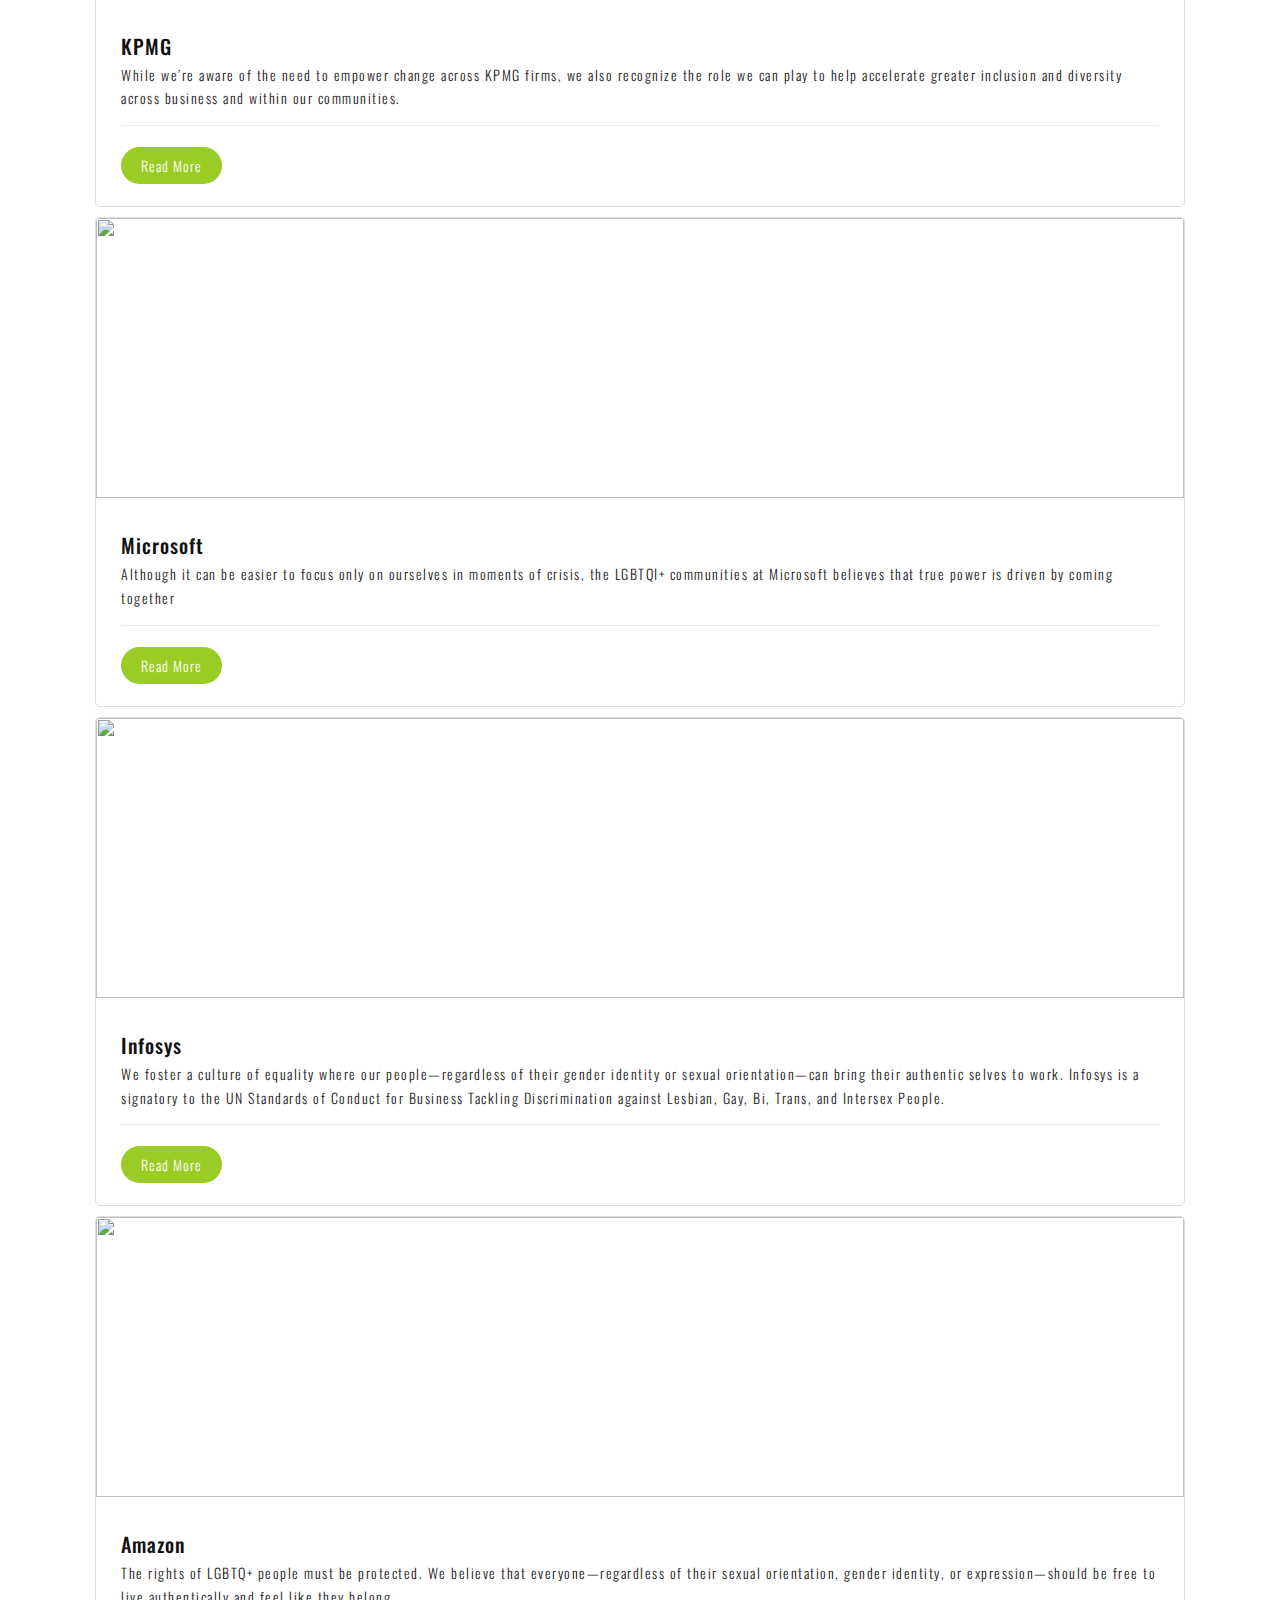
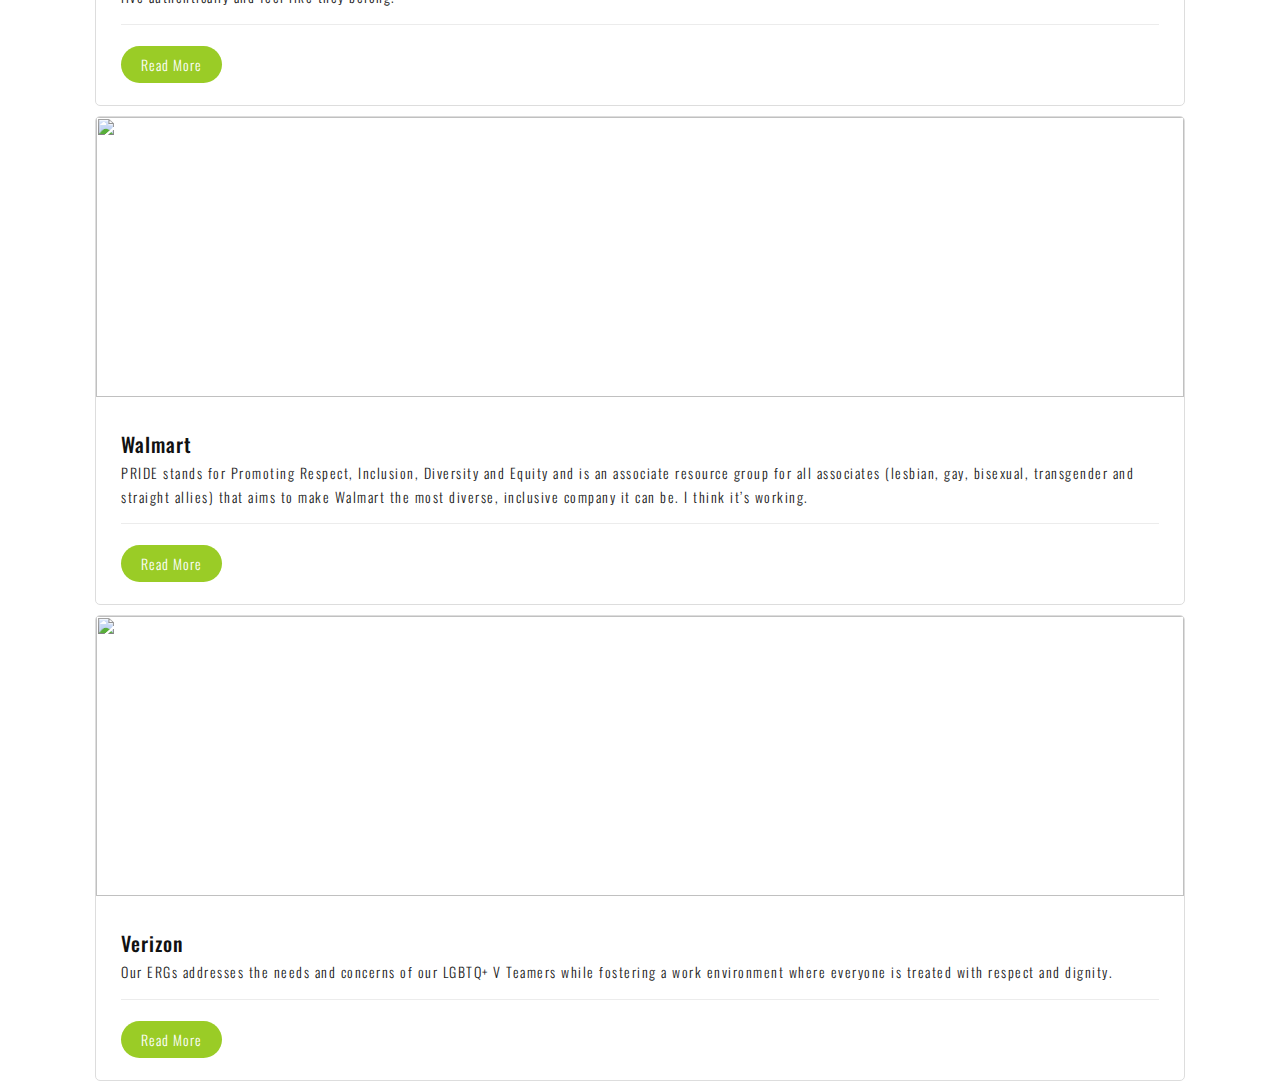
==== Recruitment.html @ 6e390035 "Create Recruitment.html" ====
<!DOCTYPE html PUBLIC "-//W3C//DTD XHTML 1.0 Transitional//EN" "http://www.w3.org/TR/xhtml1/DTD/xhtml1-transitional.dtd">
<html xmlns="http://www.w3.org/1999/xhtml">
	<head>
		<meta http-equiv="Content-Type"content="text/html; charset=utf-8"/>
		<meta name="viewport"content="width=device-width, initial-scale=1, minimum-scale=1, maximum-scale=1, user-scalable=no">
		<title>News Slider</title>
		<link href="css/style.css"rel="stylesheet"type="text/css"/>
		<link rel="stylesheet" href="https://stackpath.bootstrapcdn.com/bootstrap/4.5.2/css/bootstrap.min.css" crossorigin="anonymous">
		<link rel="stylesheet" href="https://stackpath.bootstrapcdn.com/font-awesome/4.7.0/css/font-awesome.min.css" crossorigin="anonymous">
		<link rel="stylesheet" href="https://cdnjs.cloudflare.com/ajax/libs/owl-carousel/1.3.3/owl.carousel.min.css" crossorigin="anonymous" />
		<script src="https://code.jquery.com/jquery-1.12.4.js" crossorigin="anonymous"></script>
		<script src="https://cdnjs.cloudflare.com/ajax/libs/owl-carousel/1.3.3/owl.carousel.min.js" crossorigin="anonymous"></script>

        <style>
            @import url('https://fonts.googleapis.com/css2?family=Oswald:wght@200;300;400;500;600;700&display=swap');

* {
	margin: 0;
	padding: 0;
	box-sizing: border-box;
}

body {
	font-family: 'Oswald', sans-serif !important;
	display: flex;
	height: 100vh;
	align-items: center;
}

.news-wrap {
	width: 100%;
	padding: 30px 0;
}

.news-grid {
	width: auto;
	position: relative;
	background: #fff;
	border-radius: 5px;
	overflow: hidden;
	border: 1px solid #ddd;	/*box-shadow: 0px 10px 30px 0px rgba(50, 50, 50, 0.16);*/
	margin: 10px;
}

.news-grid-image {
	width: 100%;
	height: 280px;
	overflow: hidden;
}

.news-grid-image img {
	width: 100%;
	height: 100%;
	object-fit: cover;
	transition: .5s;
}



.news-grid-box h1 {
	color: rgb(255, 255, 255);
	font-size: 30px;
	font-weight: 400;
	letter-spacing: 2px;
	padding-bottom: 5px;
	border-bottom: 1px solid rgba(255, 255, 255, .3);
	margin-bottom: 5px;
}

.news-grid-box p {
	color: #fff;
	font-size: 14px;
	font-weight: 400;
	margin-bottom: 0px;
}

.news-grid-txt {
	padding: 25px;
}



.news-grid-txt h2 {
	color: #111;
	font-size: 20px;
	font-weight: 500;
	letter-spacing: 1px;
	margin: 10px 0px 5px 0px;
}

.news-grid-txt ul {
	padding: 0;
	margin: 0;
}

.news-grid-txt ul li {
	list-style: none;
	display: inline-block;
	color: #999;
	font-size: 14px;
	font-weight: 300;
	margin: 8px 10px 8px 0px;
	letter-spacing: 1px;
}



.news-grid-txt p {
	color: #222;
	font-size: 14px;
	font-weight: 300;
	line-height: 170%;
	letter-spacing: 1.5px;
	border-bottom: 1px solid #ececec;
	padding-bottom: 15px;
	margin-bottom: 25px;
}

.news-grid-txt a {
	color: #fff;
	background: #9acc26;
	padding: 8px 20px;
	border-radius: 50px;
	font-size: 14px;
	font-weight: 300;
	line-height: 30px;
	letter-spacing: 1px;
	text-decoration-line: none;
	transition: .5s;
}

/*Hover-Section*/
.news-grid:hover .news-grid-box {
	left: 15px;
	transition: .5s;
}

.news-grid:hover .news-grid-image img {
	filter: grayscale(1);
	transform: scale(1.1);
	transition: .5s;
}

.news-grid:hover .news-grid-txt a {
	text-decoration-line: none;
	color: #fff;
	letter-spacing: 2px;
	transition: .5s;
}

/*OWL*/
.owl-controls .owl-buttons {
	position: relative;
}

.owl-controls .owl-prev {
	position: absolute;
	left: -40px;
	bottom: 230px;
	padding: 8px 17px;
	background: #cc26b6;
	border-radius: 50px;
	transition: .5s;
}

.owl-controls .owl-next {
	position: absolute;
	right: -40px;
	bottom: 230px;
	padding: 8px 17px;
	background: #cc26b6;
	border-radius: 50px;
	transition: .5s;
}

.owl-controls .owl-prev:after, .owl-controls .owl-next:after {
	content: '\f104';
	font-family: FontAwesome;
	color: #fff;
	font-size: 16px;
}

.owl-controls .owl-next:after {
	content: '\f105';
}

.owl-controls .owl-prev:hover, .owl-controls .owl-next:hover {
	background: #000;
}

</style>


	</head>
	<body>
		<div class="container">
			<div class="row">
				<div class="col-lg-12">
					<div id="news-slider" class="owl-carousel">
						<!-- 1 -->
						<div class="news-grid">
							<div class="news-grid-image"><img src="https://searchengineland.com/figz/wp-content/seloads/2016/06/Google-Gay-Pride-Month.png" alt="">
								<div class="news-grid-box">
						
								</div></div>
								<div class="news-grid-txt">
									
									<h2>Google</h2>
									
									<p>In collaboration with institutions from all over the world, explore and celebrate the LGBTQ+ movement on Google Arts & Culture. This year, cultural partners are spotlighting the iconography behind Pride, sharing the history of the original flag, while also focusing on other inclusive symbols used today.</p>
									<a href="https://pride.google/">Read More</a>
								</div>
							</div>
							<!-- 2 -->
							<div class="news-grid">
								<div class="news-grid-image"><img src="https://sanfrancisco.cbslocal.com/wp-content/uploads/sites/15116056/2019/08/oracle-silicon-valley-pride.jpg" alt="">
									<div class="news-grid-box">
										
									</div></div>
									<div class="news-grid-txt">
										
                                        <h2>Oracle</h2>
										
										<p>We’re proud to support and uplift the LGBTQ+ community at work and beyond. We believe that everyone—regardless of their sexual orientation, gender identity, or expression—should be free to live authentically and feel like they belong.</p>
										<a href="https://www.oracle.com/in/corporate/careers/diversity-inclusion/lgbtq/">Read More</a>
									</div>
								</div>
								<!-- 3 -->
								<div class="news-grid">
									<div class="news-grid-image"><img src="https://assets.ey.com/content/dam/ey-sites/ey-com/en_ca/topics/proud-to-belong/ey-building-with-pride-colors.jpg.rendition.690.460.jpg" alt="">
										<div class="news-grid-box">
											
										</div></div>
										<div class="news-grid-txt">
										
											<h2>EY</h2>
											
											<p>Our new research in collaboration with the New York University School of Law’s Center for Diversity, Inclusion and Belonging explores three models for multinational companies striving to advance LGBT+ inclusion in their workplaces.</p>
											<a href="https://www.ey.com/en_in/diversity-inclusiveness/can-you-apply-a-globally-consistent-policy-across-an-inconsistent-world">Read More</a>
										</div>
									</div>
									<!-- 4 -->
									<div class="news-grid">
										<div class="news-grid-image"><img src="https://cf-images.us-east-1.prod.boltdns.net/v1/static/3755095886001/7ebaef41-d987-4348-b7f7-4a4c5356c553/fb3d5460-fb85-42b2-9dd2-4b43299d2f48/1280x720/match/image.jpg" alt="">
											<div class="news-grid-box">
												
											</div></div>
											<div class="news-grid-txt">
											
												<h2>KPMG</h2>
											
												<p>While we’re aware of the need to empower change across KPMG firms, we also recognize the role we can play to help accelerate greater inclusion and diversity across business and within our communities.</p>
												<a href="https://home.kpmg/xx/en/home/about/corporate-reporting/our-impact-plan/people/inclusion-and-diversity.html">Read More</a>
											</div>
										</div>
										<!-- 5 -->
										<div class="news-grid">
											<div class="news-grid-image"><img src="https://www.insidetelecom.com/wp-content/uploads/2021/08/Microsofts-Power-Apps.jpg" alt="">
												<div class="news-grid-box">
													
												</div></div>
												<div class="news-grid-txt">
												
													<h2>Microsoft</h2>
													
													<p>Although it can be easier to focus only on ourselves in moments of crisis, the LGBTQI+ communities at Microsoft believes that true power is driven by coming together</p>
													<a href="https://www.microsoft.com/en-us/pride">Read More</a>
												</div>
											</div>
											<!-- 6 -->
											<div class="news-grid">
												<div class="news-grid-image"><img src="https://pbs.twimg.com/media/FKa6zwhXwAExw6V.jpg" alt="">
													<div class="news-grid-box">
														
													</div></div>
													<div class="news-grid-txt">
														
														<h2>Infosys</h2>
														
														<p>We foster a culture of equality where our people—regardless of their gender identity or sexual orientation—can bring their authentic selves to work. Infosys is a signatory to the UN Standards of Conduct for Business Tackling Discrimination against Lesbian, Gay, Bi, Trans, and Intersex People.</p>
														<a href="https://www.infosys.com/about/diversity-inclusion/lgbtqia.html">Read More</a>
													</div>
												</div>
												<!-- 7 -->
												
															<!-- 10 -->
															<div class="news-grid">
																<div class="news-grid-image"><img src="https://cms.qz.com/wp-content/uploads/2019/09/amazonpride-e1568415207964.jpg?quality=75&strip=all&w=410&h=232" alt="">
																	
																	<div class="news-grid-txt">
																		
																	
																</div></div>
                                                                <div class="news-grid-txt">
																		<h2>Amazon</h2>
																		
																		<p>The rights of LGBTQ+ people must be protected.
We believe that everyone—regardless of their sexual orientation, gender identity, or expression—should be free to live authentically and feel like they belong.</p>
																		<a href="https://www.amazon.jobs/en/landing_pages/pride-at-aws">Read More</a>
																	</div>
																</div>

            <div class="news-grid">
												<div class="news-grid-image"><img src="https://www.exposedbycmd.org/wp-content/uploads/2021/04/walmart-pride-parade.png" alt="">
													<div class="news-grid-box">
														
													</div></div>
													<div class="news-grid-txt">
														
														<h2>Walmart</h2>
														
														<p>PRIDE stands for Promoting Respect, Inclusion, Diversity and Equity and is an associate resource group for all associates (lesbian, gay, bisexual, transgender and straight allies) that aims to make Walmart the most diverse, inclusive company it can be. I think it’s working.</p>
														<a href="https://careers.walmart.com/love-wins-walmart-pride-walmart-proud">Read More</a>
													</div>
												</div>

            <div class="news-grid">
												<div class="news-grid-image"><img src="https://www.verizon.com/about/sites/default/files/connected-by-pride-image.jpg" alt="">
													<div class="news-grid-box">
														
													</div></div>
													<div class="news-grid-txt">
														
														<h2>Verizon</h2>
														
														<p>Our ERGs addresses the needs and concerns of our LGBTQ+ V Teamers while fostering a work environment where everyone is treated with respect and dignity.</p>
														<a href="https://www.verizon.com/about/news/5-reasons-verizon-was-named-best-place-work-lgbtq-equality">Read More</a>
													</div>
												</div>

            
															</div>
														</div>
													</div>
												</div>
												<!-- Script-Section -->
												<script type="text/javascript">
													$(document).ready(function(){
														$("#news-slider").owlCarousel({
															items:3,
															navigation:true,
															navigationText:["",""],
															autoPlay:true
														});
													});
												</script>
											</body>
										</html>
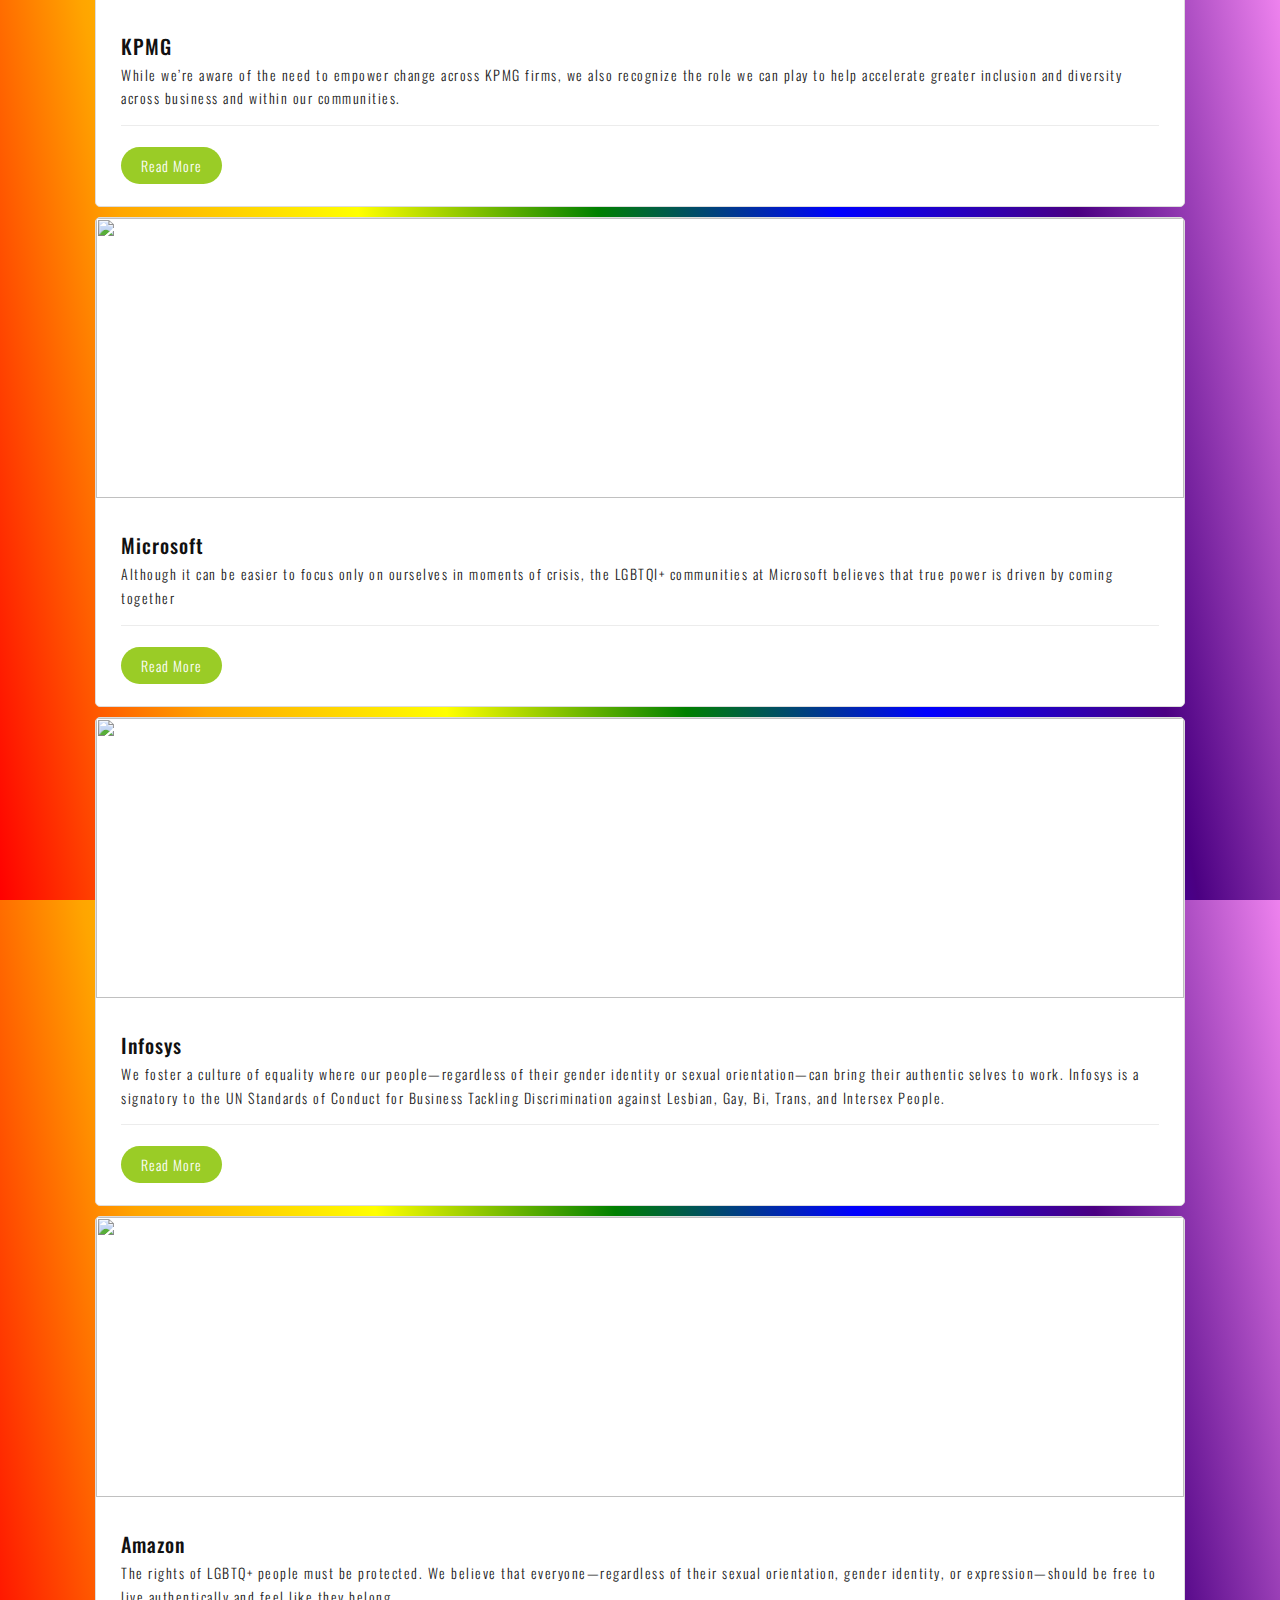
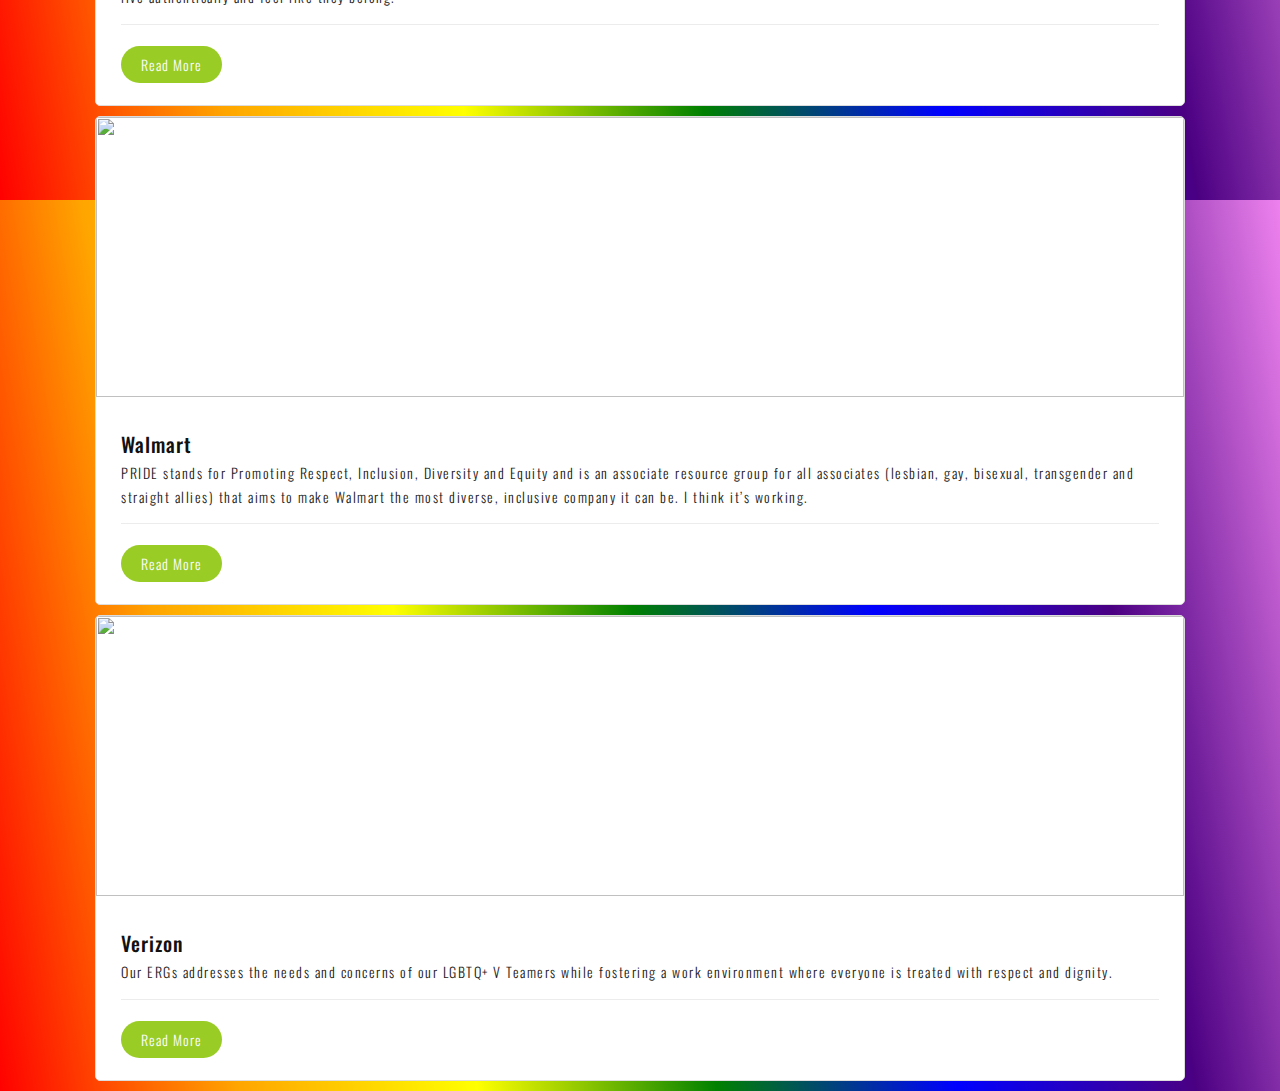
==== commit bf69d6ea: "Update Recruitment.html" ====
--- a/Recruitment.html
+++ b/Recruitment.html
@@ -25,6 +25,7 @@
 	display: flex;
 	height: 100vh;
 	align-items: center;
+  background: linear-gradient(80deg, red, orange, yellow, green, blue, indigo, violet);
 }
 
 .news-wrap {
